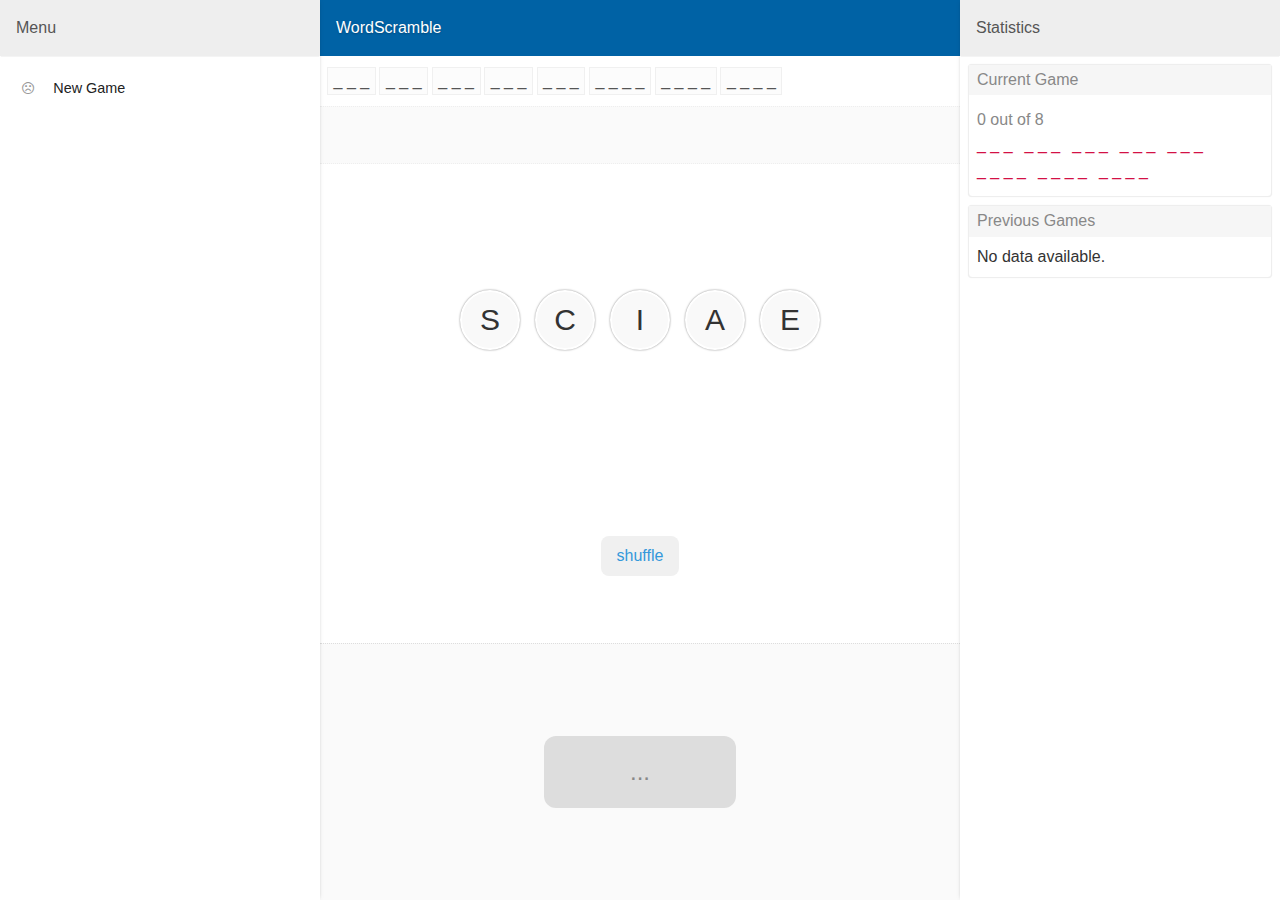
==== src/index.html @ 98b47229 "Remove previousWordsManager" ====
<!DOCTYPE HTML>
<html lang="en">
<head>
	<meta charset="utf-8" />
	<meta http-equiv="X-UA-Compatible" content="IE=edge">
	<meta name="theme-color" content="#0466a9">
	<meta http-equiv="cache-control" content="no-cache, max-age=0" />
	<meta name="viewport" content="width=device-width, initial-scale=1, minimum-scale=1, maximum-scale=1">
	<title>WordScramble Development</title>
	<link rel="icon" type="image/png" href="image/ws.ico-192.png" sizes="192x192" />
	<link rel="icon" type="image/png" href="image/ws.ico-144.png" sizes="144x144" />
	<link rel="icon" type="image/png" href="image/ws.ico-96.png" sizes="96x96" />
	<link rel="icon" type="image/png" href="image/ws.ico-48.png" sizes="48x48" />
	<link rel="icon" type="image/png" href="image/ws.ico-32.png" sizes="32x32" />
	<link rel="apple-touch-icon" href="image/ws.ico-192.png" />
	<link rel="manifest" href="webapp.manifest.json" />
	<link rel="stylesheet" href="style/large-screen.css" />
	<link rel="stylesheet" href="style/drawer.css" />
	<link rel="stylesheet" href="style/card.css" />
	<link rel="stylesheet" href="style/wordScramble.css" />
	<link rel="stylesheet" href="style/animation.css" />
	<link rel="stylesheet" href="style/fontello.css" />
</head>
<body>

	<aside id="menu" class="drawer" data-swipe-target="#appContainer" data-slide-in-dir="right" data-slide-out-dir="left" data-toggle-selector=".menuToggle, .menuItem">
		<header class="drawer-title">
			<span class="icon-cancel menuToggle toggle" title="close menu"></span>
			<h1>Menu</h1>
		</header>
		<nav>
			<ul>
				<li><a href="index.html" class="icon-frown menuItem" title="start a new game" id="newGame">New Game</a></li>
				<li><a href="index.html" class="icon-chart-pie menuItem statisticsToggle" title="view statistics" id="statisticsToggle">Statistics</a></li>
			</ul>
		</nav>
	</aside>
	
	<aside id="statistics" class="drawer" data-swipe-target="#appContainer" data-slide-in-dir="left" data-slide-out-dir="right" data-toggle-selector=".statisticsToggle">
		<header class="drawer-title">
			<span class="icon-cancel statisticsToggle toggle" title="close statistics"></span>
			<h1>Statistics</h1>
		</header>
		<div id="gameSummaryContents">
			<section class="card">
				<h2 class="card-title">Current Game</h2>
				<div class="card-contents" id="currentGameSummaryContents">No data available.</div>
			</section>
			<section class="card">
				<h2 class="card-title">Previous Games</h2>
				<div class="card-contents" id="previousGameSummaryContents">No data available.</div>
			</section>
		</div>
	</aside>
	
	<main id="appContainer" class="main">

		<header id="appHeader" class="container">
			<hgroup>
				<span class="icon-menu menuToggle toggle" title="open menu"></span>
				<h1 id="appTitle">WordScramble</h1>
			</hgroup>
		</header>

		<aside id="statusContainer">
			<noscript>This application requires JavaScript</noscript>
		</aside>
		<article id="gameContainer" class="hide">
		
			<section id="maskedWords" class="container"></section>

			<section id="turnActions" class="container">
				<span id="wordAttempt"></span>
				<a href="#" id="clearWordAttempt">clear</a>
			</section>

			<section id="letterContainer" class="container">
				<div id="letterList" class="container"></div>
			</section>

			<section id="turnSubmit" class="container">
				<input type="button" id="submitWord" value="..." />
			</section>

		</article>
		
	</main>

	<script type="text/javascript">
		//window.localStorage.removeItem("wordScramble.gameData");
	</script>

	<script src="config.js" type="text/javascript"></script>
	<script src="js/lib/pubsub.js" type="text/javascript"></script>

	<script src="js/swipeHandler.js" type="text/javascript"></script>

	<script src="js/uiModules/drawer.js" type="text/javascript"></script>
  <script src="js/uiModules/cardPartRenderer.js" type="text/javascript"></script>
	<script src="js/uiModules/newGameManager.js" type="text/javascript"></script>
	<script src="js/uiModules/submitWordManager.js" type="text/javascript"></script>
	<script src="js/uiModules/clearWordAttemptManager.js" type="text/javascript"></script>
	<script src="js/uiModules/letterListManager.js" type="text/javascript"></script>
	<script src="js/uiModules/maskedWordsManager.js" type="text/javascript"></script>
	<script src="js/uiModules/currentWordsManager.js" type="text/javascript"></script>

	<script src="js/dict/json_dict.js" type="text/javascript"></script>
	<script src="js/gameBuilder/gameBuilder_letters.js" type="text/javascript"></script>
	<script src="js/gameBuilder/gameBuilder.js" type="text/javascript"></script>

	<script src="js/wordAttemptService.js" type="text/javascript"></script>
	<script src="js/gameService.js" type="text/javascript"></script>
	<script src="js/uiService.js" type="text/javascript"></script>
	<script src="js/keyService.js" type="text/javascript"></script>

</body>
</html>
---- src/style/large-screen.css ----
@media screen and (min-width: 1024px) {
	aside.drawer {
		display:inline-block;
		opacity: 1;
		position: static;
		box-shadow:0 0 4px -2px rgba(0,0,0,0.5);
		flex-grow:1;
	}
	aside.drawer[data-slide-in-dir="right"],
	aside.drawer[data-slide-in-dir="left"] {
		transform: translateX(0);
	}
	aside#menu {
		order: 1;
	}
	aside#statistics {
		order: 3;
	}
	main#appContainer {
		position:static;
		flex-grow:2;
		order: 2;
	}
	main#appContainer::before {
		display: none;
	}
	body {
		display: flex;
		flex-wrap: nowrap;
		justify-content: center;
	}
	#letterList {
		font-size: 1.25em;
	}
	.toggle {
		display: none;
	}
	#statisticsToggle { 
		display: none;
	}	
	#shuffler:hover {
		color: #197abb;
		background: #f9f9f9;
	}
	#submitWord:hover {
		background: #399adb;
		color: #fff;
	}
}
---- src/style/drawer.css ----
.drawer {
	height: 100%;
	width: 90%;
 	opacity: 0.75;
	max-width:320px;
	position: absolute;
	top: 0;
	background: #fff;
	color:#333;
	z-index: 100;
	transition: all 0.5s;
	overflow-y: auto;
}
.drawer[data-slide-in-dir="right"] {
	transform: translateX(-100%);
	left: 0;
}
.drawer[data-slide-in-dir="left"] {
	transform: translateX(100%);
	right: 0;
}
.drawer-title {
	background:#eee;
	color:#555;
}
.drawer.visible {
	opacity: 1;
	box-shadow:0 0 4px rgba(0,0,0,0.5);
	transform: translateX(0);
}
.main::before {
	content: " ";
	position: absolute;
	top: 0;
	left: 0;
	height: 100%;
	width: 0%;
	background: rgba(0,0,0,0);
	z-index: 10;
	transition: background .2s;
}
.drawer.visible ~ .main::before {
	width: 100%;
	background: rgba(0,0,0,0.5);
}
.drawer.flyoff ~ .main::before {
	background: rgba(0,0,0,0);
}
.drawer[data-slide-in-dir="right"].flyoff {
	animation: flyoff-left 0.25s;
	-webkit-animation: flyoff-left 0.25s;
}
.drawer[data-slide-in-dir="left"].flyoff {
	animation: flyoff-right 0.25s;
	-webkit-animation: flyoff-right 0.25s;
}

@keyframes flyoff-left {
	100% {
		transform: translateX(-100%);
	}
}
@-webkit-keyframes flyoff-left {
	100% {
		transform: translateX(-100%);
	}
}

@keyframes flyoff-right {
	100% {
		transform: translateX(100%);
	}
}
@-webkit-keyframes flyoff-right {
	100% {
		transform: translateX(100%);
	}
}
---- src/style/card.css ----
.card { 
	margin:0.5em;
	background:#fff;
	border:1px solid #eee;
	box-shadow:0 0 1px rgba(0,0,0,0.1);
	border-radius: 4px;
}
.card-title {
	font-size:1rem;
	color: #888;
	font-weight:normal;
	font-size: 1rem;
	margin:0;
	padding: 0.2em 0.5em;
	background: #f6f6f6;
}
.card-contents {
	padding:0.5em;
}
.card-part {
  margin: 0.15em 0;
  padding: 0.15em 0;
  border-top: 1px dotted #e0e0e0;
}
.card-part:first-child {
  border-top: 0;
}
.card-part-title {
  color:#888;
	font-weight: 300;
}
.card-part-contents {
  background: #fff;
	color:#111;
	display: flex;
	flex-wrap: wrap;
	margin: 0;
}
---- src/style/wordScramble.css ----
a, button, input, .toggle { -webkit-tap-highlight-color: rgba(255,255,255,0.2); }
.fadeout  {
	animation: fadeout 0.25s;
	-webkit-animation: fadeout 0.25s;
	animation-fill-mode: forwards;
	-webkit-animation-fill-mode: forwards;
}
.fadein  {
	animation: fadein 0.25s;
	-webkit-animation: fadein 0.25s;
	animation-fill-mode: forwards;
	-webkit-animation-fill-mode: forwards;
}

html {
	height: 100%;
	font-size: 1em;
	line-height: 1.5em;
}
body {
	background: #fff;
	color: #222;
	margin: 0;
	padding: 0;
	height: 100%;
	width: 100%;
	overflow-y: auto;
}
body, input {
	font-family: "Roboto", Frutiger, "Frutiger Linotype", Univers, Calibri, "Gill Sans", "Gill Sans MT",
					"Myriad Pro", Myriad, "DejaVu Sans Condensed", "Liberation Sans", "Nimbus Sans L",
					Tahoma, Geneva, "Helvetica Neue", Helvetica, Arial, sans-serif;
}

.main {
	display: flex;
	flex-direction: column;
	flex-wrap: nowrap;
	align-content: stretch;
	align-items: stretch;
	height: 100%;
	background:#fff;
	width:100%;
	overflow-y: auto;
	transition: all 0.5s;
}

.hide { 
	display:none !important;
}

header {
	box-shadow: 0 1px 1px -1px rgba(0,0,0,0.25);
	padding:0 1rem;
}
header .toggle {
	margin-right: 0.5em;
	cursor: pointer;
	font-weight:100;
	opacity: .75;
}
header h1 { 
	font-size:1rem;
	line-height:3.5rem;
	display:inline-block; 
	margin:0; 
	font-weight:normal;
}

.container {
	flex: 0 1 auto;
}

/* error feedback */
#gameContainer.error .letterButton {
	animation: error-border 0.25s ease-in-out;
	-webkit-animation: error-border 0.25s ease-in-out;
}
#gameContainer.error #wordAttempt {
	animation: error-text 0.25s;
	-webkit-animation: error-text 0.25s;
	animation-fill-mode: forwards;
	-webkit-animation-fill-mode: forwards;
}
/* warning feedback */
#gameContainer.warning .letterButton {
	animation: warning-border 0.25s ease-in-out;
	-webkit-animation: warning-border 0.25s ease-in-out;
}
#gameContainer.warning #wordAttempt {
	animation: warning-text 0.25s;
	-webkit-animation: warning-text 0.25s;
	animation-fill-mode: forwards;
	-webkit-animation-fill-mode: forwards;
}
/* success feedback */
#gameContainer.success .letterButton {
	animation: success-border 0.25s ease-in-out;
	-webkit-animation: success-border 0.25s ease-in-out;
}
#gameContainer.success #wordAttempt {
	animation: success-text 0.25s;
	-webkit-animation: success-text 0.25s;
	animation-fill-mode: forwards;
	-webkit-animation-fill-mode: forwards;
}

#statusContainer {
	display: flex;
	flex-grow: 1;
  flex-wrap: wrap;
	width: 100%;
  padding: 0 0.5em;
  box-sizing: border-box;
  text-align: center;
	justify-content: center;
	align-items: center;
	color: #0062a5;
	text-transform: uppercase;
}

/* nav styles */

nav ul {
	margin: 0.5em 0; 
	padding: 0;
	list-style: none;
	display: flex;
	flex-direction: column;
	font-size: 0.9em;
	font-weight: 300;
}
nav li {	
	transition: background 0.25s;
}
nav li:hover {
	background-color:#f6f6f6;
}
nav li a {
	margin: 0.25em 0;
	display: block;
	line-height: 2.6em;
	text-decoration: none;
	color: #222;
	padding: 0.2em 1.25em;
}
nav a[class^="icon-"]:before, 
nav a[class*=" icon-"]:before {
	margin-right: 1.25em;
	color: #999;
 }
 
/* layout styles */

#gameContainer {
	display: flex;
	flex-direction: column;
	flex-wrap: nowrap;
	justify-content: space-between;
	align-content: stretch;
	align-items: stretch;
	height: 100%;
	background:#fff;
	width:100%;
	transition: all 0.5s;
}

#appHeader {
	flex: 0 0 auto;
	display: flex;
	flex-direction: row;
	align-items: center;
	justify-content: space-between;
	background:#0062a5;
	color:#fff;
	font-size:0.8em;
	box-shadow: 0 1px 2px rgba(0,0,0,0.25);
}
#appTitle {
	display: inline-block;
	text-shadow: 0 1px 2px rgba(0, 0, 0, 0.25);
}

#maskedWords {
	flex: 0 0 auto;
	overflow-y: auto;
	padding: 0.5em;
	background: transparent;
	transition: all 1s;
	color:#555;
}
#maskedWords .word {
	background: #fcfcfc;
	outline: 1px solid #f0f0f0;
	margin: 0.25em 0.35em 0.25em 0;
	padding: 0 0.35em;
}
#maskedWords .word.solved,
#maskedWords .word.missed {
	padding: 0 0.25em;
}
.word {
	line-height: 1.6em;
	display: inline-block;
	white-space: nowrap;
	padding: 0 0.25em;
	font-weight: 300;
}
#maskedWords .word.solved,
#maskedWords .word.missed {
	outline-width: 0;
	background-color: transparent;
}
.word.solved, .word.solved a {
	color: #078E40;
	text-transform: uppercase;
}
.word.missed, .word.missed a {
	color: #D31145;
	text-transform: uppercase;
}

#turnActions {
	background:#fafafa;
	flex: 0 0 auto;
	height: 1.5em;
	display: flex;
	flex-direction: row;
	justify-content: space-between;
	padding: 1em;
	border-top: 1px dotted #eee;
	border-bottom: 1px dotted #eee;
}
#wordAttempt {
	max-width: 75%;
	overflow: hidden;
	text-transform: uppercase;
	color: #222;
	text-overflow: ellipsis;
}
#clearWordAttempt {
	opacity: 0;
	display: inline-block;
	color: #3498db;
	transition: color 0.25s;
	font-weight: 300;
}
#clearWordAttempt:hover, #clearWordAttempt:active {
	color: #197abb;
}

#letterContainer {
	background:#fff;
	padding: 0.25em 0;
	align-self: stretch;
	flex: 2 0 auto;
	display: flex;
	flex-direction: column;
	justify-content: space-around;
	align-items: center;
}
#letterContainer.shuffling .letterButton {
	animation: rotate 0.3s;
	-webkit-animation: rotate 0.3s;
}
#letterList {
	padding: 0.25em 0.5em;
	flex: 2 0 auto;
	display: flex;
	flex-direction: row;
	justify-content: center;
	align-items: center;
	flex-wrap: wrap;
}
.letterButton {
	width: 2em;
	height: 2em;
	line-height: 1.75em;
	color: #333;
	text-transform: uppercase;
	font-size: 1.5em;
	margin: 0 0.25em;
	display: inline-block;
	transition: color 0.2s, background 0.25s, border 0.25s;
	text-align: center;
	background: #f9f9f9;
	border: 2px solid #fff;
	box-shadow: 0 0 2px rgba(0,0,0,0.5);
	border-radius: 50%;
	outline: 0;
	font-weight: 300;
}
.letterButton.selected {
	opacity: 0.5;
	background: #ddd;
	color: #777;
}
.letterButton:focus {
	background: #3498db;
	color: #f0f0f0;
}

.shuffleContainer {
	align-self: center;
	flex: 1 0 auto;
	display: flex;
	align-items: center;
	justify-content: center;
	padding: 0.25em 0.5em;
}
#shuffler {
	display: inline-block;
	padding: 0.5em 1em;
	text-decoration: none;
	background: #f0f0f0;
	border-radius: 8px;
	color: #3498db;
	transition: color 0.5s, background 0.5s;
	font-weight: 300;
}
#shuffler:active {
	animation: active-shuffle 0.5s;
	-webkit-animation: active-shuffle 0.5s;
}

#turnSubmit {
	padding: 0.25em;
	align-self: stretch;
	flex: 1 0 auto;
	display: flex;
	justify-content: center;
	align-items: center;
	background: #fafafa;
	border-top: 1px dotted #ddd;
}
#submitWord {
	outline: 0;
	background: #0062a5;
	border: 0;
	cursor: pointer;
	padding: 0.25em 0.5em;
	color: #eee;
	display: inline-block;
	line-height: 1.5em;
	vertical-align: middle;
	font-size: 1.5em;
	width: 8em;
	min-height: 3em;
	transition: color 0.25s, background 0.25s, border 0.25s;
	font-weight: 400;
	border-radius: 0.5em;
}
#submitWord[disabled] {
	background: #ddd;
    color: #888;
    cursor: not-allowed;
}
#submitWord:focus {
	animation: active-button 0.25s;
	-webkit-animation: active-button 0.25s;
}

#gameSummaryContents .word {
	padding: 0 0.75em 0 0;
}
---- src/style/animation.css ----
/* animations */

@keyframes active-button {
	50% {
		background-color: #399adb;
		color:#fff;
	}
}
@-webkit-keyframes active-button {
	50% {
		background-color: #399adb;
		color:#fff;
	}
}

@keyframes active-shuffle {
	50% {
		background-color: #fff;
	}
}
@-webkit-keyframes active-shuffle {
	50% {
		background-color: #fff;
	}
}

@keyframes fadein {
	from {
		opacity: 0;
	}
	to {
		opacity: 1;
	}
}
@-webkit-keyframes fadein {
	from {
		opacity: 0;
	}
	to {
		opacity: 1;
	}
}

@keyframes fadeout {
	from {
		opacity: 1;
	}
	to {
		opacity: 0;
	}
}
@-webkit-keyframes fadeout {
	from {
		opacity: 1;
	}
	to {
		opacity: 0;
	}
}

@keyframes rotate {
	100% {
		transform: rotate(360deg);
	}
}
@-webkit-keyframes rotate {
	100% {
		transform: rotate(360deg);
	}
}

@keyframes error-border  {
	50% {
		border-color:#c72c1c;
	}
}
@-webkit-keyframes error-border  {
	50% {
		border-color:#c72c1c;
	}
}

@keyframes warning-border  {
	50% {
		border-color:#c6de22;
	}
}
@-webkit-keyframes warning-border  {
	50% {
		border-color:#c6dd22;
	}
}

@keyframes success-border  {
	50% {
		border-color:#078e40;
	}
}
@-webkit-keyframes success-border  {
	50% {
		border-color:#078e40;
	}
}

@keyframes error-text  {
	100% {
		color:#c72c1c;
	}
}
@-webkit-keyframes error-text  {
	100% {
		color:#c72c1c;
	}
}

@keyframes warning-text  {
	100% {
		color:#c6de22;
	}
}
@-webkit-keyframes warning-text  {
	100% {
		color:#c6dd22;
	}
}

@keyframes success-text  {
	100% {
		color:#078e40;
	}
}
@-webkit-keyframes success-text  {
	100% {
		color:#078e40;
	}
}
---- src/style/fontello.css ----
@font-face {
  font-family: 'fontello';
  src: url('font/fontello.eot?55835627');
  src: url('font/fontello.eot?55835627#iefix') format('embedded-opentype'),
       url('font/fontello.woff?55835627') format('woff'),
       url('font/fontello.ttf?55835627') format('truetype'),
       url('font/fontello.svg?55835627#fontello') format('svg');
  font-weight: normal;
  font-style: normal;
}
/* Chrome hack: SVG is rendered more smooth in Windozze. 100% magic, uncomment if you need it. */
/* Note, that will break hinting! In other OS-es font will be not as sharp as it could be */
/*
@media screen and (-webkit-min-device-pixel-ratio:0) {
  @font-face {
    font-family: 'fontello';
    src: url('font/fontello.svg?55835627#fontello') format('svg');
  }
}
*/
 
 [class^="icon-"]:before, [class*=" icon-"]:before {
  font-family: "fontello";
  font-style: normal;
  font-weight: normal;
  speak: none;
 
  display: inline-block;
  text-decoration: inherit;
  width: 1em;
  margin-right: .2em;
  text-align: center;
  /* opacity: .8; */
 
  /* For safety - reset parent styles, that can break glyph codes*/
  font-variant: normal;
  text-transform: none;
     
  /* fix buttons height, for twitter bootstrap */
  line-height: 1em;
 
  /* Animation center compensation - margins should be symmetric */
  /* remove if not needed */
  margin-left: .2em;
 
  /* you can be more comfortable with increased icons size */
  /* font-size: 120%; */
 
  /* Uncomment for 3D effect */
  /* text-shadow: 1px 1px 1px rgba(127, 127, 127, 0.3); */
}
 
.icon-menu:before { content: '\e800'; } /* '' */
.icon-frown:before { content: '\e801'; } /* '' */
.icon-chart-pie:before { content: '\e802'; } /* '' */
.icon-cancel:before { content: '\e803'; } /* '' */
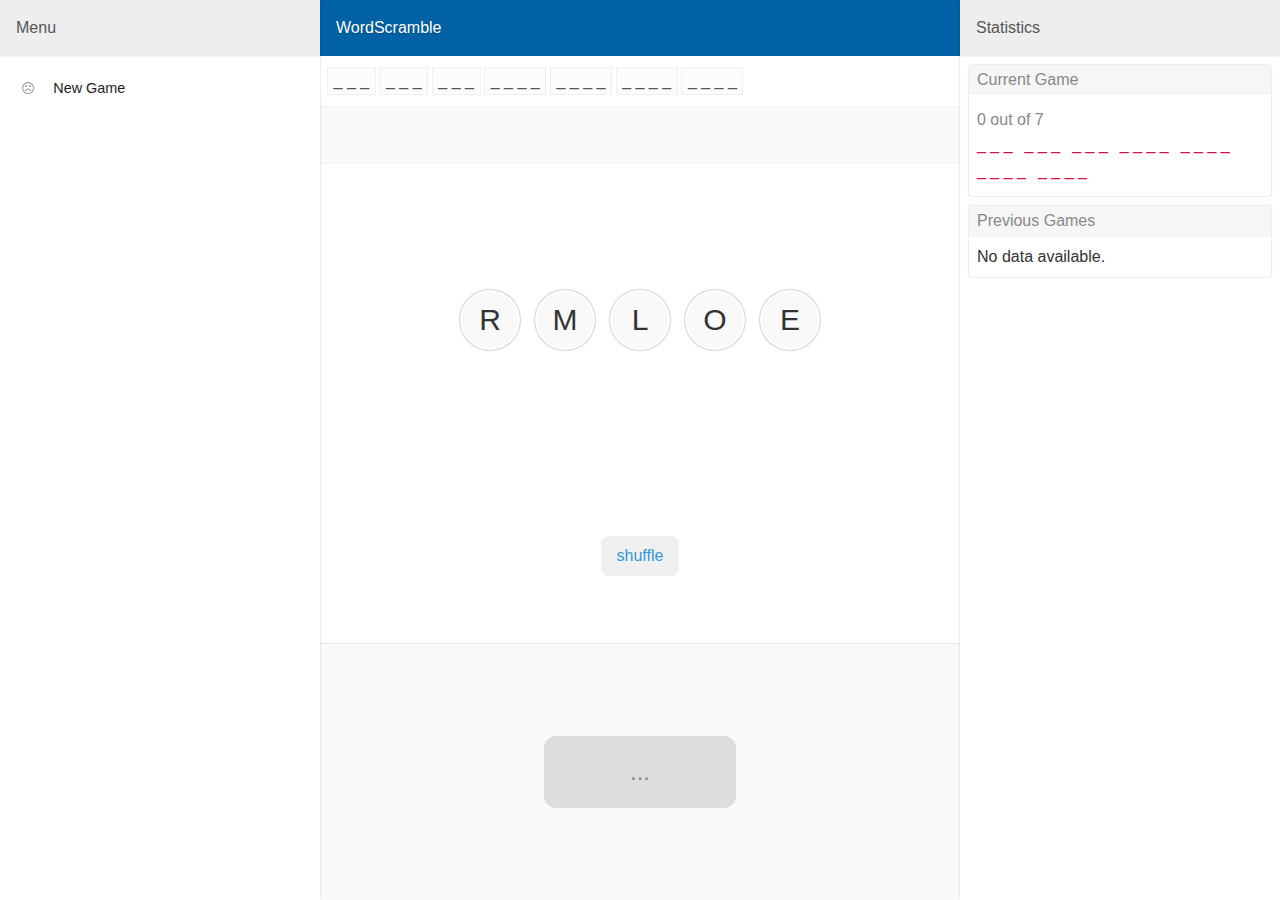
==== commit 00a6cc30: "Rename currentWordsManager to gameSummaryManager" ====
--- a/src/index.html
+++ b/src/index.html
@@ -102,7 +102,7 @@
 	<script src="js/uiModules/clearWordAttemptManager.js" type="text/javascript"></script>
 	<script src="js/uiModules/letterListManager.js" type="text/javascript"></script>
 	<script src="js/uiModules/maskedWordsManager.js" type="text/javascript"></script>
-	<script src="js/uiModules/currentWordsManager.js" type="text/javascript"></script>
+	<script src="js/uiModules/gameSummaryManager.js" type="text/javascript"></script>
 
 	<script src="js/dict/json_dict.js" type="text/javascript"></script>
 	<script src="js/gameBuilder/gameBuilder_letters.js" type="text/javascript"></script>
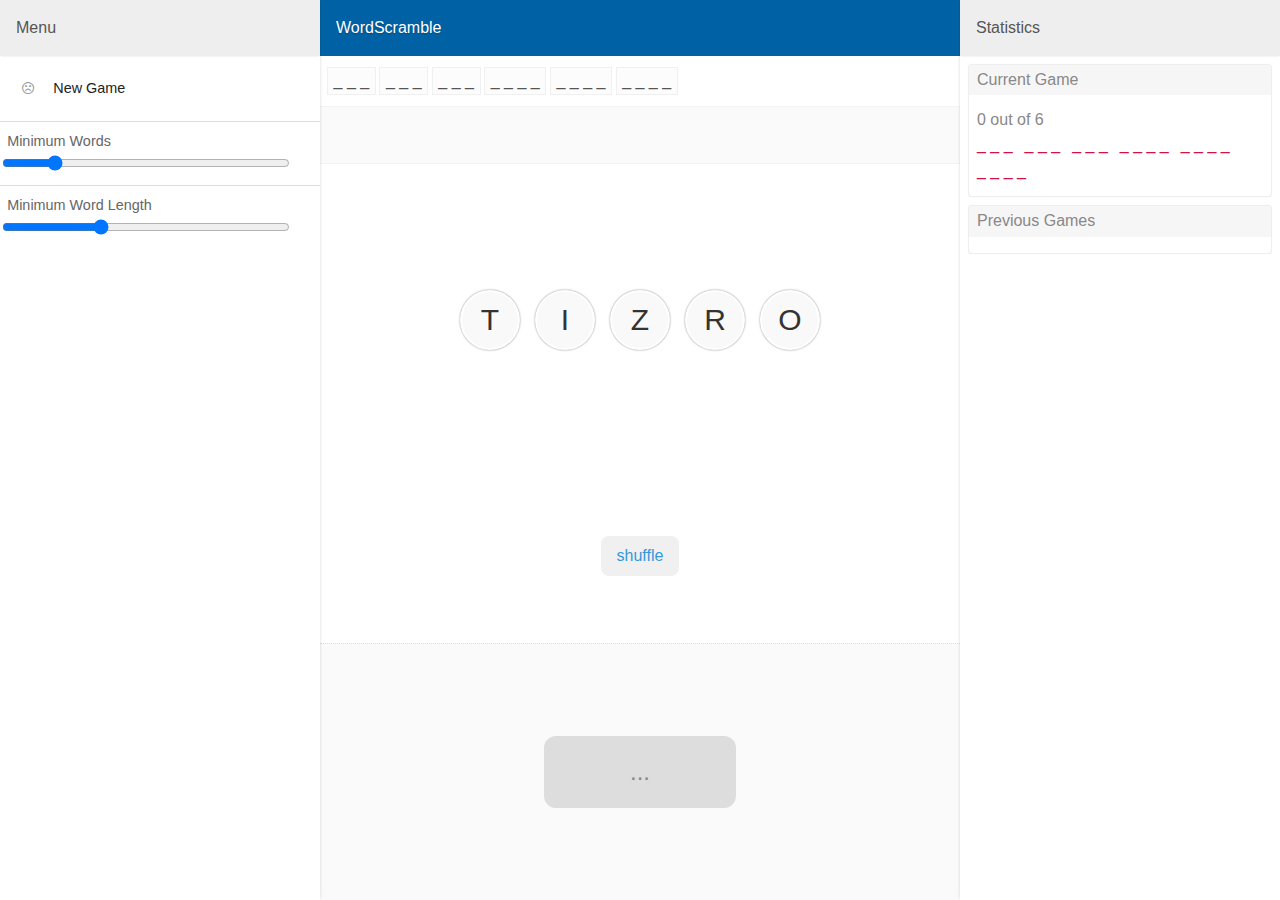
==== commit 9d1ccb3e: "Add some UI elements for settings (minWords, minWordLength)" ====
--- a/src/index.html
+++ b/src/index.html
@@ -34,6 +34,16 @@
 				<li><a href="index.html" class="icon-chart-pie menuItem statisticsToggle" title="view statistics" id="statisticsToggle">Statistics</a></li>
 			</ul>
 		</nav>
+		<section id="settings">
+			<ul>
+				<li>
+					<label for="minWords">Minimum Words</label> <input id="minWords" type="range" value="5" min="1" max="25" step="1" />
+				</li>
+				<li>
+					<label for="minWordLength">Minimum Word Length</label> <input id="minWords" type="range" value="3" min="2" max="5" step="1" />
+				</li>
+			</ul>
+		</section>
 	</aside>
 	
 	<aside id="statistics" class="drawer" data-swipe-target="#appContainer" data-slide-in-dir="left" data-slide-out-dir="right" data-toggle-selector=".statisticsToggle">
--- a/src/style/wordScramble.css
+++ b/src/style/wordScramble.css
@@ -150,6 +150,28 @@
 	color: #999;
  }
  
+/* settings */
+
+#settings ul {
+	margin: 0.5em 0;
+	padding: 0;
+	list-style: none;
+	font-size: 0.9em;
+	font-weight: 300;
+}
+#settings ul li {
+	border-top: 1px solid #ddd;
+	padding: 0.5em 0;
+}
+#settings label {
+	color: #666;
+	display: block;
+	padding: 0 0.5em;
+}
+#settings input[type="range"] {
+	width:90%;
+}
+
 /* layout styles */
 
 #gameContainer {
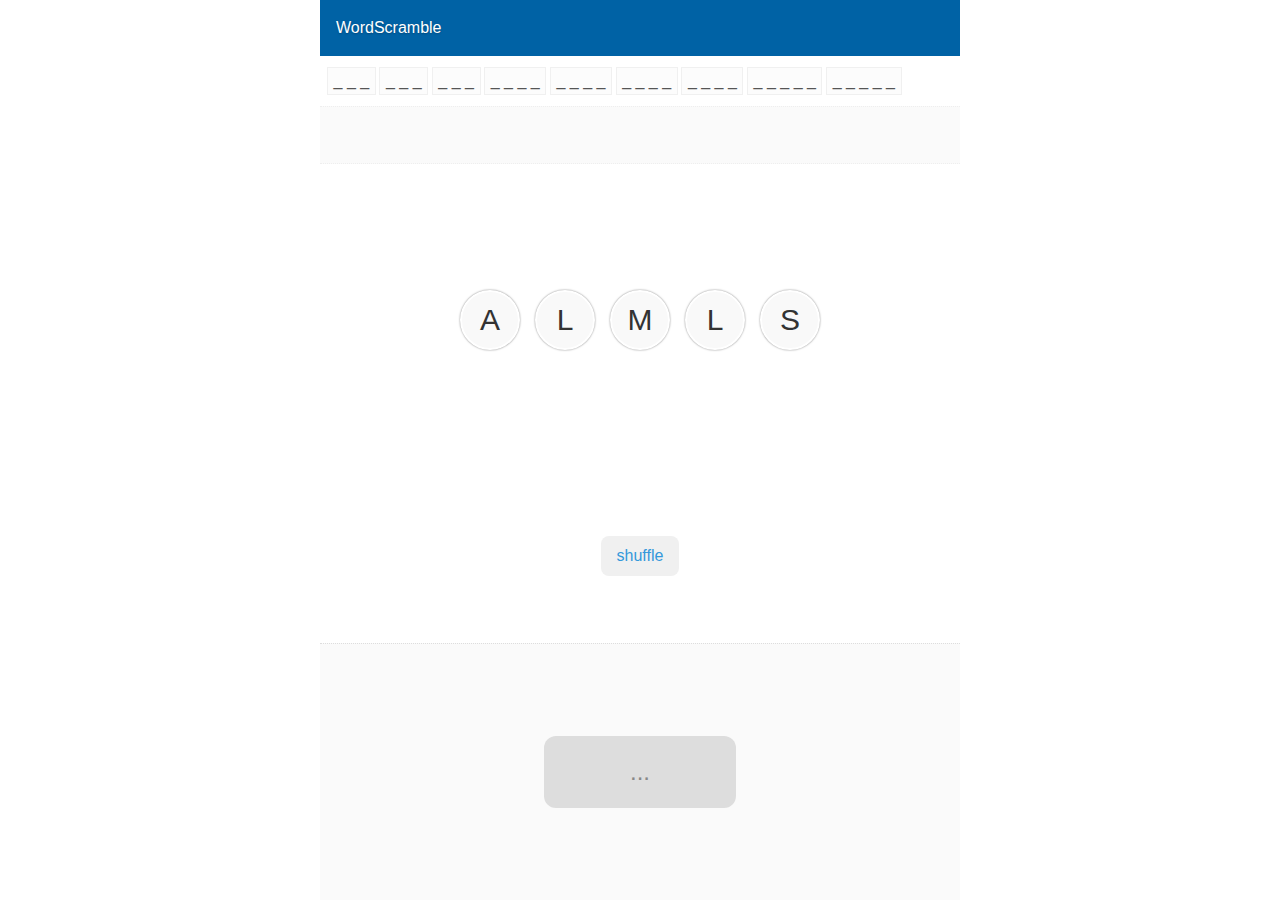
==== commit 70323609: "Simplify drawer behavior (at expense of background animation on drawer close)" ====
--- a/src/index.html
+++ b/src/index.html
@@ -23,7 +23,7 @@
 </head>
 <body>
 
-	<aside id="menu" class="drawer" data-swipe-target="#appContainer" data-slide-in-dir="right" data-slide-out-dir="left" data-toggle-selector=".menuToggle, .menuItem">
+	<aside id="menu" class="drawer hidden" data-swipe-target="#appContainer" data-drawer-side="left" data-toggle-selector=".menuToggle, .menuItem">
 		<header class="drawer-title">
 			<span class="icon-cancel menuToggle toggle" title="close menu"></span>
 			<h1>Menu</h1>
@@ -46,7 +46,7 @@
 		</section>
 	</aside>
 	
-	<aside id="statistics" class="drawer" data-swipe-target="#appContainer" data-slide-in-dir="left" data-slide-out-dir="right" data-toggle-selector=".statisticsToggle">
+	<aside id="statistics" class="drawer hidden" data-swipe-target="#appContainer" data-drawer-side="right" data-toggle-selector=".statisticsToggle">
 		<header class="drawer-title">
 			<span class="icon-cancel statisticsToggle toggle" title="close statistics"></span>
 			<h1>Statistics</h1>
--- a/src/style/drawer.css
+++ b/src/style/drawer.css
@@ -11,17 +11,17 @@
 	transition: all 0.5s;
 	overflow-y: auto;
 }
-.drawer[data-slide-in-dir="right"] {
-	transform: translateX(-100%);
-	left: 0;
-}
-.drawer[data-slide-in-dir="left"] {
-	transform: translateX(100%);
-	right: 0;
-}
 .drawer-title {
 	background:#eee;
 	color:#555;
+}
+.drawer[data-drawer-side="left"] {
+	transform: translateX(-200%);
+	left: 0;
+}
+.drawer[data-drawer-side="right"] {
+	transform: translateX(200%);
+	right: 0;
 }
 .drawer.visible {
 	opacity: 1;
@@ -34,45 +34,16 @@
 	top: 0;
 	left: 0;
 	height: 100%;
-	width: 0%;
-	background: rgba(0,0,0,0);
-	z-index: 10;
-	transition: background .2s;
-}
-.drawer.visible ~ .main::before {
 	width: 100%;
 	background: rgba(0,0,0,0.5);
+	z-index: 10;
+	transition: all .2s;
 }
-.drawer.flyoff ~ .main::before {
+.drawer.hidden ~ .drawer.hidden ~ .main::before {	
 	background: rgba(0,0,0,0);
+	height: 0;
 }
-.drawer[data-slide-in-dir="right"].flyoff {
-	animation: flyoff-left 0.25s;
-	-webkit-animation: flyoff-left 0.25s;
-}
-.drawer[data-slide-in-dir="left"].flyoff {
-	animation: flyoff-right 0.25s;
-	-webkit-animation: flyoff-right 0.25s;
-}
-
-@keyframes flyoff-left {
-	100% {
-		transform: translateX(-100%);
-	}
-}
-@-webkit-keyframes flyoff-left {
-	100% {
-		transform: translateX(-100%);
-	}
-}
-
-@keyframes flyoff-right {
-	100% {
-		transform: translateX(100%);
-	}
-}
-@-webkit-keyframes flyoff-right {
-	100% {
-		transform: translateX(100%);
-	}
+.drawer.visible ~ .main::before {	
+	background: rgba(0,0,0,0.5);
+	height: 100%;
 }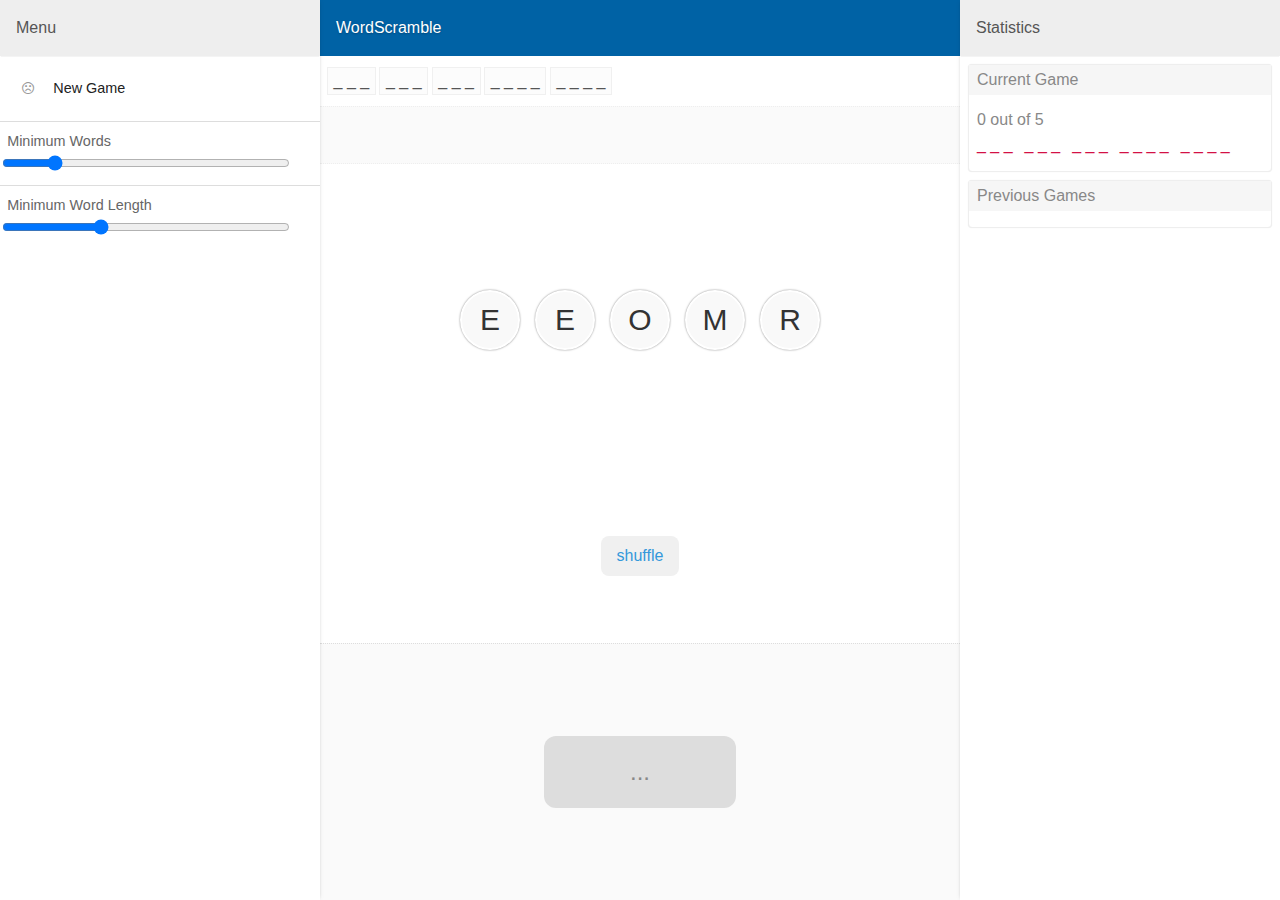
==== commit f21e1616: "Revert "Simplify drawer behavior (at expense of background animation on drawer close)"" ====
--- a/src/index.html
+++ b/src/index.html
@@ -23,7 +23,7 @@
 </head>
 <body>
 
-	<aside id="menu" class="drawer hidden" data-swipe-target="#appContainer" data-drawer-side="left" data-toggle-selector=".menuToggle, .menuItem">
+	<aside id="menu" class="drawer" data-swipe-target="#appContainer" data-slide-in-dir="right" data-slide-out-dir="left" data-toggle-selector=".menuToggle, .menuItem">
 		<header class="drawer-title">
 			<span class="icon-cancel menuToggle toggle" title="close menu"></span>
 			<h1>Menu</h1>
@@ -46,7 +46,7 @@
 		</section>
 	</aside>
 	
-	<aside id="statistics" class="drawer hidden" data-swipe-target="#appContainer" data-drawer-side="right" data-toggle-selector=".statisticsToggle">
+	<aside id="statistics" class="drawer" data-swipe-target="#appContainer" data-slide-in-dir="left" data-slide-out-dir="right" data-toggle-selector=".statisticsToggle">
 		<header class="drawer-title">
 			<span class="icon-cancel statisticsToggle toggle" title="close statistics"></span>
 			<h1>Statistics</h1>
--- a/src/style/drawer.css
+++ b/src/style/drawer.css
@@ -11,17 +11,17 @@
 	transition: all 0.5s;
 	overflow-y: auto;
 }
+.drawer[data-slide-in-dir="right"] {
+	transform: translateX(-100%);
+	left: 0;
+}
+.drawer[data-slide-in-dir="left"] {
+	transform: translateX(100%);
+	right: 0;
+}
 .drawer-title {
 	background:#eee;
 	color:#555;
-}
-.drawer[data-drawer-side="left"] {
-	transform: translateX(-200%);
-	left: 0;
-}
-.drawer[data-drawer-side="right"] {
-	transform: translateX(200%);
-	right: 0;
 }
 .drawer.visible {
 	opacity: 1;
@@ -34,16 +34,45 @@
 	top: 0;
 	left: 0;
 	height: 100%;
+	width: 0%;
+	background: rgba(0,0,0,0);
+	z-index: 10;
+	transition: background .2s;
+}
+.drawer.visible ~ .main::before {
 	width: 100%;
 	background: rgba(0,0,0,0.5);
-	z-index: 10;
-	transition: all .2s;
 }
-.drawer.hidden ~ .drawer.hidden ~ .main::before {	
+.drawer.flyoff ~ .main::before {
 	background: rgba(0,0,0,0);
-	height: 0;
 }
-.drawer.visible ~ .main::before {	
-	background: rgba(0,0,0,0.5);
-	height: 100%;
+.drawer[data-slide-in-dir="right"].flyoff {
+	animation: flyoff-left 0.25s;
+	-webkit-animation: flyoff-left 0.25s;
+}
+.drawer[data-slide-in-dir="left"].flyoff {
+	animation: flyoff-right 0.25s;
+	-webkit-animation: flyoff-right 0.25s;
+}
+
+@keyframes flyoff-left {
+	100% {
+		transform: translateX(-100%);
+	}
+}
+@-webkit-keyframes flyoff-left {
+	100% {
+		transform: translateX(-100%);
+	}
+}
+
+@keyframes flyoff-right {
+	100% {
+		transform: translateX(100%);
+	}
+}
+@-webkit-keyframes flyoff-right {
+	100% {
+		transform: translateX(100%);
+	}
 }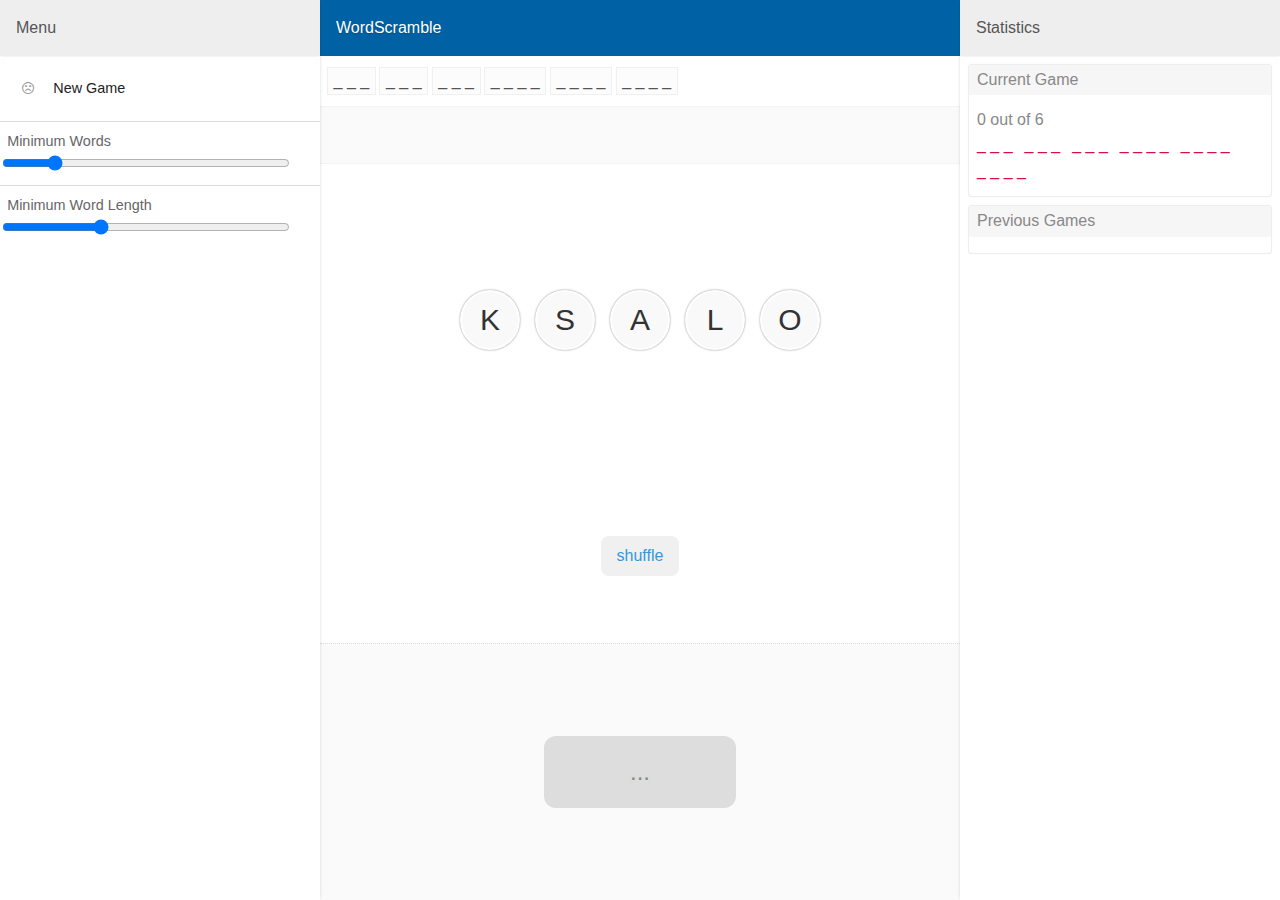
==== commit a9c5eb6f: "Fix drawer behavior properly (get rid of double-close and simplify the animations)" ====
--- a/src/index.html
+++ b/src/index.html
@@ -23,7 +23,7 @@
 </head>
 <body>
 
-	<aside id="menu" class="drawer" data-swipe-target="#appContainer" data-slide-in-dir="right" data-slide-out-dir="left" data-toggle-selector=".menuToggle, .menuItem">
+	<aside id="menu" class="drawer" data-swipe-target="#appContainer" data-drawer-side="left" data-toggle-selector=".menuToggle, .menuItem">
 		<header class="drawer-title">
 			<span class="icon-cancel menuToggle toggle" title="close menu"></span>
 			<h1>Menu</h1>
@@ -46,7 +46,7 @@
 		</section>
 	</aside>
 	
-	<aside id="statistics" class="drawer" data-swipe-target="#appContainer" data-slide-in-dir="left" data-slide-out-dir="right" data-toggle-selector=".statisticsToggle">
+	<aside id="statistics" class="drawer" data-swipe-target="#appContainer" data-drawer-side="right" data-toggle-selector=".statisticsToggle">
 		<header class="drawer-title">
 			<span class="icon-cancel statisticsToggle toggle" title="close statistics"></span>
 			<h1>Statistics</h1>
--- a/src/style/large-screen.css
+++ b/src/style/large-screen.css
@@ -6,8 +6,8 @@
 		box-shadow:0 0 4px -2px rgba(0,0,0,0.5);
 		flex-grow:1;
 	}
-	aside.drawer[data-slide-in-dir="right"],
-	aside.drawer[data-slide-in-dir="left"] {
+	aside.drawer[data-drawer-side="right"],
+	aside.drawer[data-drawer-side="left"] {
 		transform: translateX(0);
 	}
 	aside#menu {
--- a/src/style/drawer.css
+++ b/src/style/drawer.css
@@ -8,14 +8,14 @@
 	background: #fff;
 	color:#333;
 	z-index: 100;
-	transition: all 0.5s;
+	transition: all .25s;
 	overflow-y: auto;
 }
-.drawer[data-slide-in-dir="right"] {
+.drawer[data-drawer-side="left"] {
 	transform: translateX(-100%);
 	left: 0;
 }
-.drawer[data-slide-in-dir="left"] {
+.drawer[data-drawer-side="right"] {
 	transform: translateX(100%);
 	right: 0;
 }
@@ -23,7 +23,7 @@
 	background:#eee;
 	color:#555;
 }
-.drawer.visible {
+.drawer.show {
 	opacity: 1;
 	box-shadow:0 0 4px rgba(0,0,0,0.5);
 	transform: translateX(0);
@@ -34,45 +34,13 @@
 	top: 0;
 	left: 0;
 	height: 100%;
+	z-index: 10;
 	width: 0%;
 	background: rgba(0,0,0,0);
-	z-index: 10;
-	transition: background .2s;
-}
-.drawer.visible ~ .main::before {
-	width: 100%;
-	background: rgba(0,0,0,0.5);
-}
-.drawer.flyoff ~ .main::before {
-	background: rgba(0,0,0,0);
-}
-.drawer[data-slide-in-dir="right"].flyoff {
-	animation: flyoff-left 0.25s;
-	-webkit-animation: flyoff-left 0.25s;
-}
-.drawer[data-slide-in-dir="left"].flyoff {
-	animation: flyoff-right 0.25s;
-	-webkit-animation: flyoff-right 0.25s;
+	transition: background .25s;
 }
 
-@keyframes flyoff-left {
-	100% {
-		transform: translateX(-100%);
-	}
-}
-@-webkit-keyframes flyoff-left {
-	100% {
-		transform: translateX(-100%);
-	}
-}
-
-@keyframes flyoff-right {
-	100% {
-		transform: translateX(100%);
-	}
-}
-@-webkit-keyframes flyoff-right {
-	100% {
-		transform: translateX(100%);
-	}
+.drawer.show ~ .main::before {
+	background: rgba(0,0,0,0.5);
+	width: 100%;
 }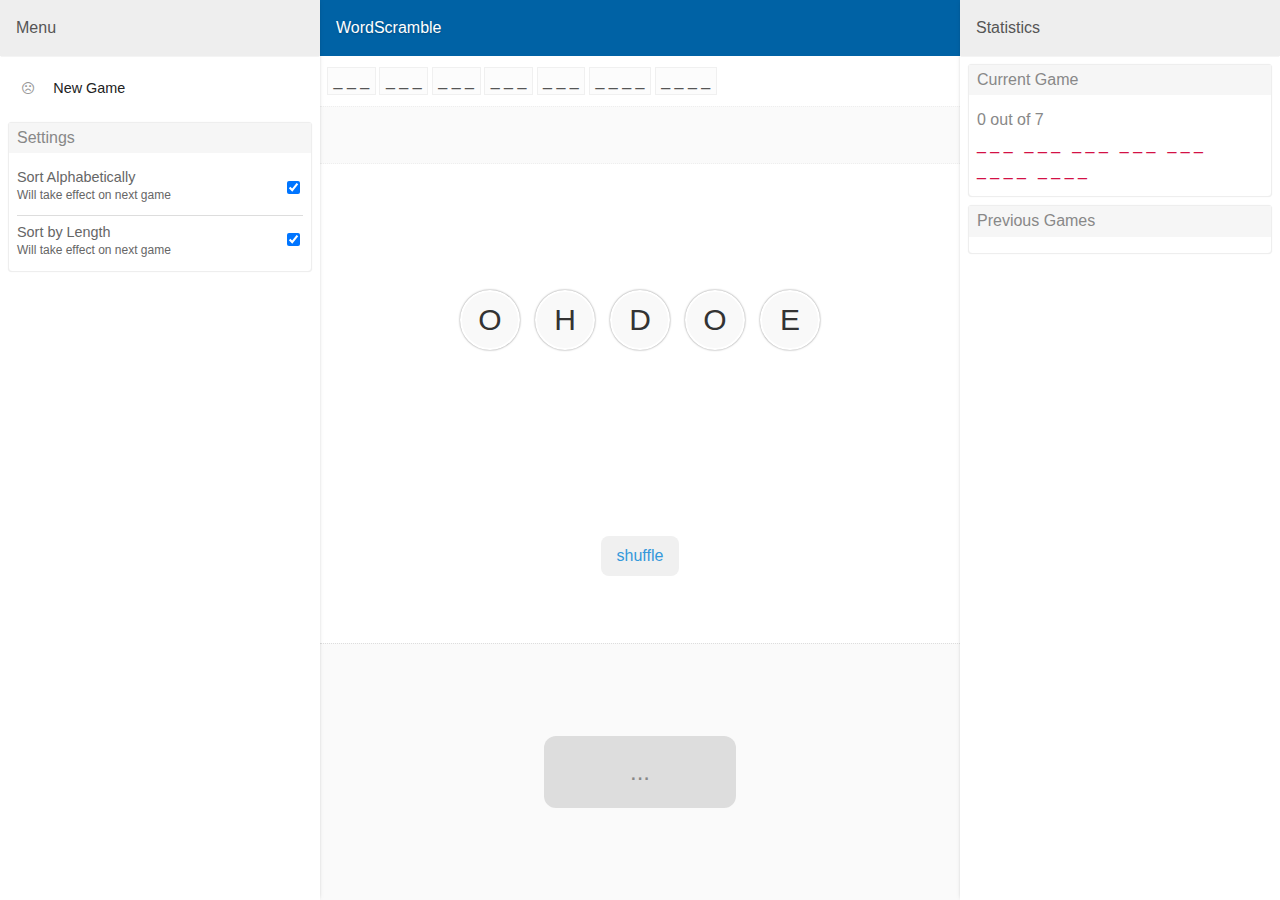
==== commit 3f65c873: "Add UI options for controlling configuration sortByLength and sortAlpha properties. Add sortAlpha fu" ====
--- a/src/index.html
+++ b/src/index.html
@@ -17,6 +17,7 @@
 	<link rel="stylesheet" href="style/large-screen.css" />
 	<link rel="stylesheet" href="style/drawer.css" />
 	<link rel="stylesheet" href="style/card.css" />
+	<link rel="stylesheet" href="style/settings.css" />
 	<link rel="stylesheet" href="style/wordScramble.css" />
 	<link rel="stylesheet" href="style/animation.css" />
 	<link rel="stylesheet" href="style/fontello.css" />
@@ -34,15 +35,18 @@
 				<li><a href="index.html" class="icon-chart-pie menuItem statisticsToggle" title="view statistics" id="statisticsToggle">Statistics</a></li>
 			</ul>
 		</nav>
-		<section id="settings">
-			<ul>
-				<li>
-					<label for="minWords">Minimum Words</label> <input id="minWords" type="range" value="5" min="1" max="25" step="1" />
-				</li>
-				<li>
-					<label for="minWordLength">Minimum Word Length</label> <input id="minWords" type="range" value="3" min="2" max="5" step="1" />
-				</li>
-			</ul>
+		<section class="card" id="settings">
+			<h2 class="card-title">Settings</h2>
+			<div class="card-contents">
+				<ul>
+					<li>
+						<label for="sortAlpha"><span>Sort Alphabetically</span> <small>Will take effect on next game</small></label> <input id="sortAlpha" type="checkbox" checked="" />
+					</li>
+					<li>
+						<label for="sortByLength"><span>Sort by Length</span> <small>Will take effect on next game</small></label> <input id="sortByLength" type="checkbox" checked="" />
+					</li>
+				</ul>
+			</div>
 		</section>
 	</aside>
 	
@@ -113,6 +117,7 @@
 	<script src="js/uiModules/letterListManager.js" type="text/javascript"></script>
 	<script src="js/uiModules/maskedWordsManager.js" type="text/javascript"></script>
 	<script src="js/uiModules/gameSummaryManager.js" type="text/javascript"></script>
+	<script src="js/uiModules/settingsManager.js" type="text/javascript"></script>
 
 	<script src="js/dict/json_dict.js" type="text/javascript"></script>
 	<script src="js/gameBuilder/gameBuilder_letters.js" type="text/javascript"></script>
--- a/src/style/settings.css
+++ b/src/style/settings.css
@@ -0,0 +1,40 @@
+/* settings */
+
+#settings ul {
+	margin: 0;
+	padding: 0;
+	list-style: none;
+	font-size: 0.9em;
+	font-weight: 300;
+}
+#settings li {
+	border-top: 1px solid #ddd;
+}
+#settings li:first-child {
+  border-top-width: 0;
+}
+#settings li {
+  display: flex;
+  justify-content: space-between;
+  align-items: center;
+}
+#settings label {
+  display: flex;
+  flex-direction: column;
+  justify-content: center;
+  align-items: center;
+  color: #666;
+	display: block;
+  padding: 0.25em 0 0.5em 0;
+  margin-bottom: 0.5em;
+}
+#settings li:last-child label {
+  margin-bottom: 0;
+}
+#settings label small {
+  line-height: 1em;
+}
+#settings label span, 
+#settings label small {
+  display: block;
+}--- a/src/style/wordScramble.css
+++ b/src/style/wordScramble.css
@@ -150,28 +150,6 @@
 	color: #999;
  }
  
-/* settings */
-
-#settings ul {
-	margin: 0.5em 0;
-	padding: 0;
-	list-style: none;
-	font-size: 0.9em;
-	font-weight: 300;
-}
-#settings ul li {
-	border-top: 1px solid #ddd;
-	padding: 0.5em 0;
-}
-#settings label {
-	color: #666;
-	display: block;
-	padding: 0 0.5em;
-}
-#settings input[type="range"] {
-	width:90%;
-}
-
 /* layout styles */
 
 #gameContainer {
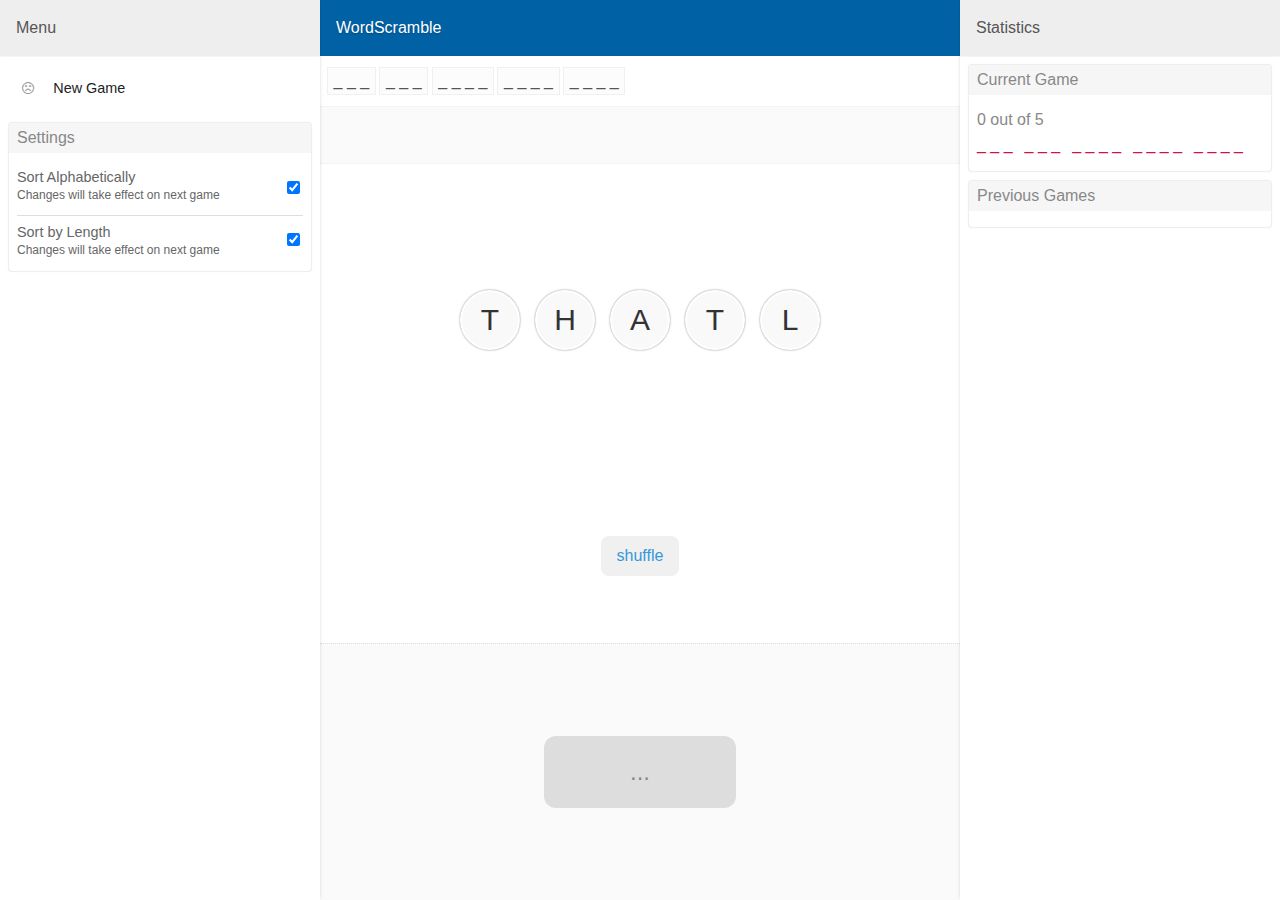
==== commit 600335f3: "Persist settings and add some pubsub console logging" ====
--- a/src/index.html
+++ b/src/index.html
@@ -40,10 +40,10 @@
 			<div class="card-contents">
 				<ul>
 					<li>
-						<label for="sortAlpha"><span>Sort Alphabetically</span> <small>Will take effect on next game</small></label> <input id="sortAlpha" type="checkbox" checked="" />
+						<label for="sortAlpha"><span>Sort Alphabetically</span> <small>Changes will take effect on next game</small></label> <input id="sortAlpha" type="checkbox" checked="" />
 					</li>
 					<li>
-						<label for="sortByLength"><span>Sort by Length</span> <small>Will take effect on next game</small></label> <input id="sortByLength" type="checkbox" checked="" />
+						<label for="sortByLength"><span>Sort by Length</span> <small>Changes will take effect on next game</small></label> <input id="sortByLength" type="checkbox" checked="" />
 					</li>
 				</ul>
 			</div>
@@ -125,6 +125,7 @@
 
 	<script src="js/wordAttemptService.js" type="text/javascript"></script>
 	<script src="js/gameService.js" type="text/javascript"></script>
+	<script src="js/settingService.js" type="text/javascript"></script>
 	<script src="js/uiService.js" type="text/javascript"></script>
 	<script src="js/keyService.js" type="text/javascript"></script>
 
